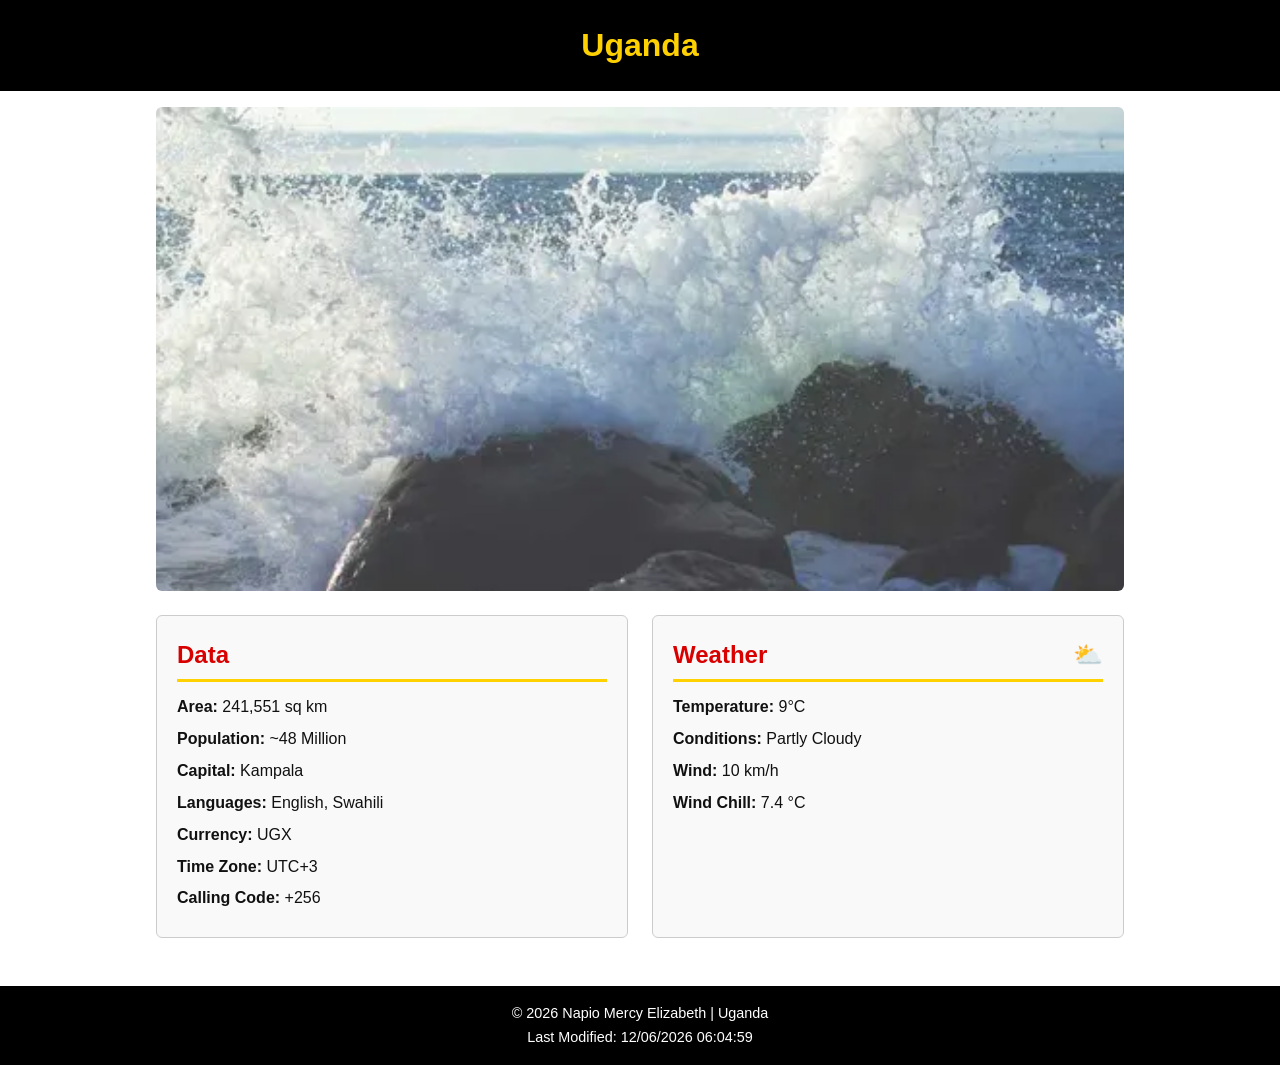
==== place.html @ a1bf8458 "Complete W03 Country Page" ====
<!DOCTYPE html>
<html lang="en">
<head>
  <meta charset="UTF-8">
  <meta name="viewport" content="width=device-width, initial-scale=1.0">
  <title>Uganda - W03 Country Page</title>
  <meta name="description" content="Country overview page for Uganda featuring general demographic data and static weather conditions.">
  <meta name="author" content="Napio Mercy Elizabeth">
  <link rel="stylesheet" href="styles/place.css">
  <script src="scripts/place.js" defer></script>
</head>
<body>
  <header>
    <h1>Uganda</h1>
  </header>

  <main>
    <!-- Hero Image Swap (Rubric Item 4: WebP + srcset/picture) -->
    <div class="hero">
      <picture>
        <source srcset="images/hero-large.webp" media="(min-width: 800px)">
        <img src="images/hero-small.webp" alt="Uganda landscape view" width="500" height="250">
      </picture>
    </div>

    <!-- Data Section -->
    <section class="card data-card">
      <h2>Data</h2>
      <ul>
        <li><span class="label">Area:</span> 241,551 sq km</li>
        <li><span class="label">Population:</span> ~48 Million</li>
        <li><span class="label">Capital:</span> Kampala</li>
        <li><span class="label">Languages:</span> English, Swahili</li>
        <li><span class="label">Currency:</span> UGX</li>
        <li><span class="label">Time Zone:</span> UTC+3</li>
        <li><span class="label">Calling Code:</span> +256</li>
      </ul>
    </section>

    <!-- Weather Section -->
    <section class="card weather-card">
      <h2 class="weather-heading">
        Weather
        <!-- Inline SVG weather icon (Mobile View Only) -->
        <svg class="weather-icon-mobile" xmlns="http://www.w3.org/2000/svg" viewBox="0 0 24 24" width="28" height="28" fill="none" stroke="currentColor" stroke-width="2">
          <circle cx="12" cy="12" r="5" />
          <line x1="12" y1="1" x2="12" y2="3" />
          <line x1="12" y1="21" x2="12" y2="23" />
          <line x1="4.22" y1="4.22" x2="5.64" y2="5.64" />
          <line x1="18.36" y1="18.36" x2="19.78" y2="19.78" />
          <line x1="1" y1="12" x2="3" y2="12" />
          <line x1="21" y1="12" x2="23" y2="12" />
          <line x1="4.22" y1="19.78" x2="5.64" y2="18.36" />
          <line x1="18.36" y1="5.64" x2="19.78" y2="4.22" />
        </svg>
      </h2>
      <ul>
        <li><span class="label">Temperature:</span> <span id="temp">9</span>°C</li>
        <li><span class="label">Conditions:</span> Partly Cloudy</li>
        <li><span class="label">Wind:</span> <span id="wind">10</span> km/h</li>
        <li><span class="label">Wind Chill:</span> <span id="chill">N/A</span></li>
      </ul>
    </section>
  </main>

  <footer>
    <p>&copy; <span id="currentyear"></span> Napio Mercy Elizabeth | Uganda</p>
    <p id="lastModified"></p>
  </footer>
</body>
</html>
---- styles/place.css ----
/* Color Scheme based on Uganda's Flag (Black, Yellow, Red) with high contrast for WCAG AA */
:root {
  --primary-bg: #000000;
  --primary-accent: #ffd100;
  --secondary-accent: #d90000;
  --card-bg: #f9f9f9;
  --text-dark: #111111;
  --text-light: #ffffff;
  --border-color: #cccccc;
}

* {
  box-sizing: border-box;
  margin: 0;
  padding: 0;
}

body {
  font-family: Arial, Helvetica, sans-serif;
  color: var(--text-dark);
  line-height: 1.6;
  background-color: #ffffff;
}

header {
  background-color: var(--primary-bg);
  color: var(--primary-accent);
  text-align: center;
  padding: 1.25rem 1rem;
}

main {
  display: flex;
  flex-direction: column;
  gap: 1.5rem;
  padding: 1rem;
  max-width: 1000px;
  margin: 0 auto;
}

.hero img {
  width: 100%;
  height: auto;
  display: block;
  border-radius: 6px;
}

.card {
  border: 1px solid var(--border-color);
  border-radius: 6px;
  padding: 1.25rem;
  background-color: var(--card-bg);
}

.card h2 {
  color: var(--secondary-accent);
  border-bottom: 3px solid var(--primary-accent);
  padding-bottom: 0.25rem;
  margin-bottom: 0.75rem;
  display: flex;
  align-items: center;
  justify-content: space-between;
}

ul {
  list-style: none;
}

ul li {
  margin-bottom: 0.4rem;
}

.label {
  font-weight: bold;
}

/* SVG icon visible in Mobile view only */
.weather-icon-mobile {
  display: inline-block;
}

footer {
  background-color: var(--primary-bg);
  color: var(--text-light);
  text-align: center;
  padding: 1rem;
  margin-top: 2rem;
  font-size: 0.9rem;
}

/* Wider / Desktop View Layout */
@media (min-width: 800px) {
  main {
    display: grid;
    grid-template-columns: 1fr 1fr;
  }

  .hero {
    grid-column: 1 / -1;
  }

  /* Hide SVG icon on desktop view */
  .weather-icon-mobile {
    display: none;
  }

  /* Pseudo-element emoticon in wider view only */
  .weather-heading::after {
    content: " ⛅";
  }
}
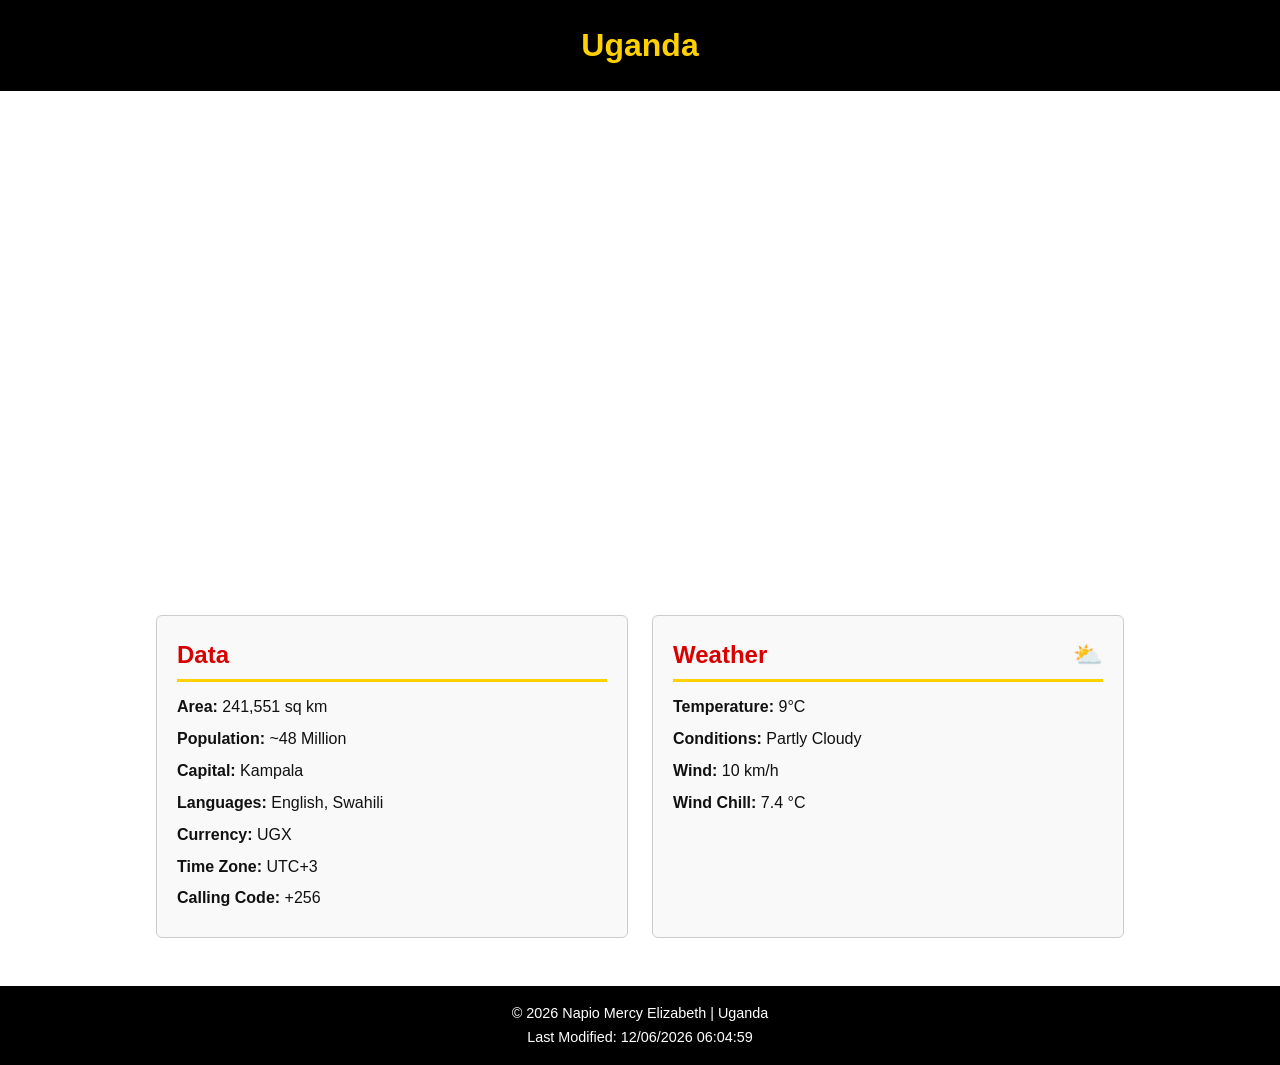
==== commit ee6730ad: "Fix wireframe image paths and finalize siteplan" ====
--- a/place.html
+++ b/place.html
@@ -15,7 +15,7 @@
   </header>
 
   <main>
-    <!-- Hero Image Swap (Rubric Item 4: WebP + srcset/picture) -->
+    <!-- Hero Image Swap N -->
     <div class="hero">
       <picture>
         <source srcset="images/hero-large.webp" media="(min-width: 800px)">
